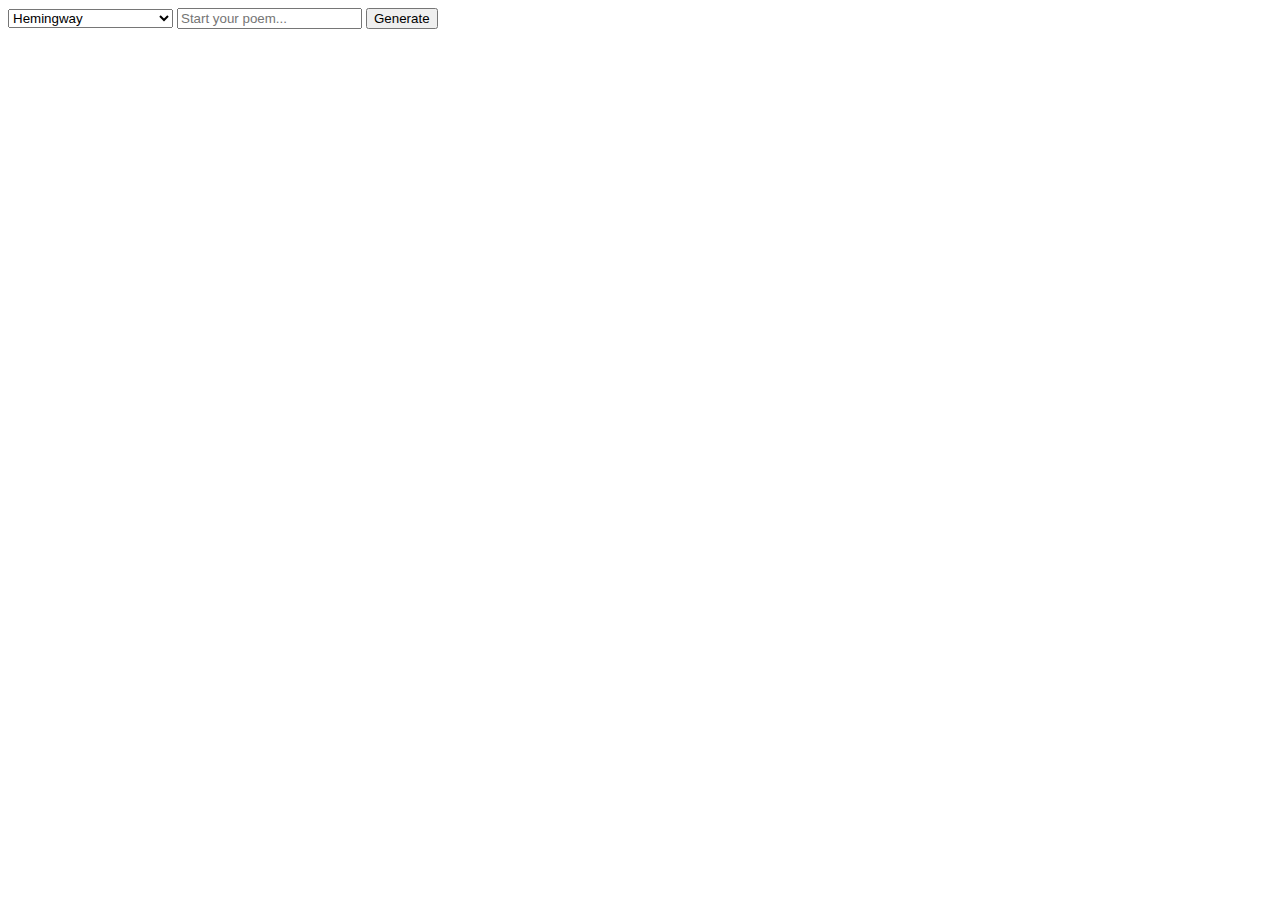
==== templates/index.html @ c3fa276a "there is no art in a fart. still a fart may not be artless" ====
<!DOCTYPE html>
<html lang="en">
<head>
    <meta charset="UTF-8">
    <meta name="viewport" content="width=device-width, initial-scale=1.0">
    <title>Quill - Poetry Generator</title>
    <link rel="stylesheet" href="{{ url_for('static', filename='css/styles.css') }}">
</head>
<body>
    <div class="chat-container">
        <div class="chat-box">
            <div id="messages"></div>
        </div>
        <div class="input-box">
            <select id="poet">
                <option value="Hemingway">Hemingway</option>
                <option value="Angelou" disabled>Angelou (Coming Soon)</option>
                <option value="Frost" disabled>Frost (Coming Soon)</option>
            </select>
            <input type="text" id="start_text" placeholder="Start your poem..." />
            <button onclick="generatePoem()">Generate</button>
        </div>
    </div>

    <script>
        function generatePoem() {
            const startText = document.getElementById('start_text').value;
            const poet = document.getElementById('poet').value;

            fetch('/generate', {
                method: 'POST',
                headers: {
                    'Content-Type': 'application/x-www-form-urlencoded',
                },
                body: `start_text=${startText}&poet=${poet}`
            })
            .then(response => response.json())
            .then(data => {
                const messages = document.getElementById('messages');
                const message = document.createElement('div');
                message.classList.add('message');
                message.textContent = data.poem;
                messages.appendChild(message);
            });
        }
    </script>
</body>
</html>
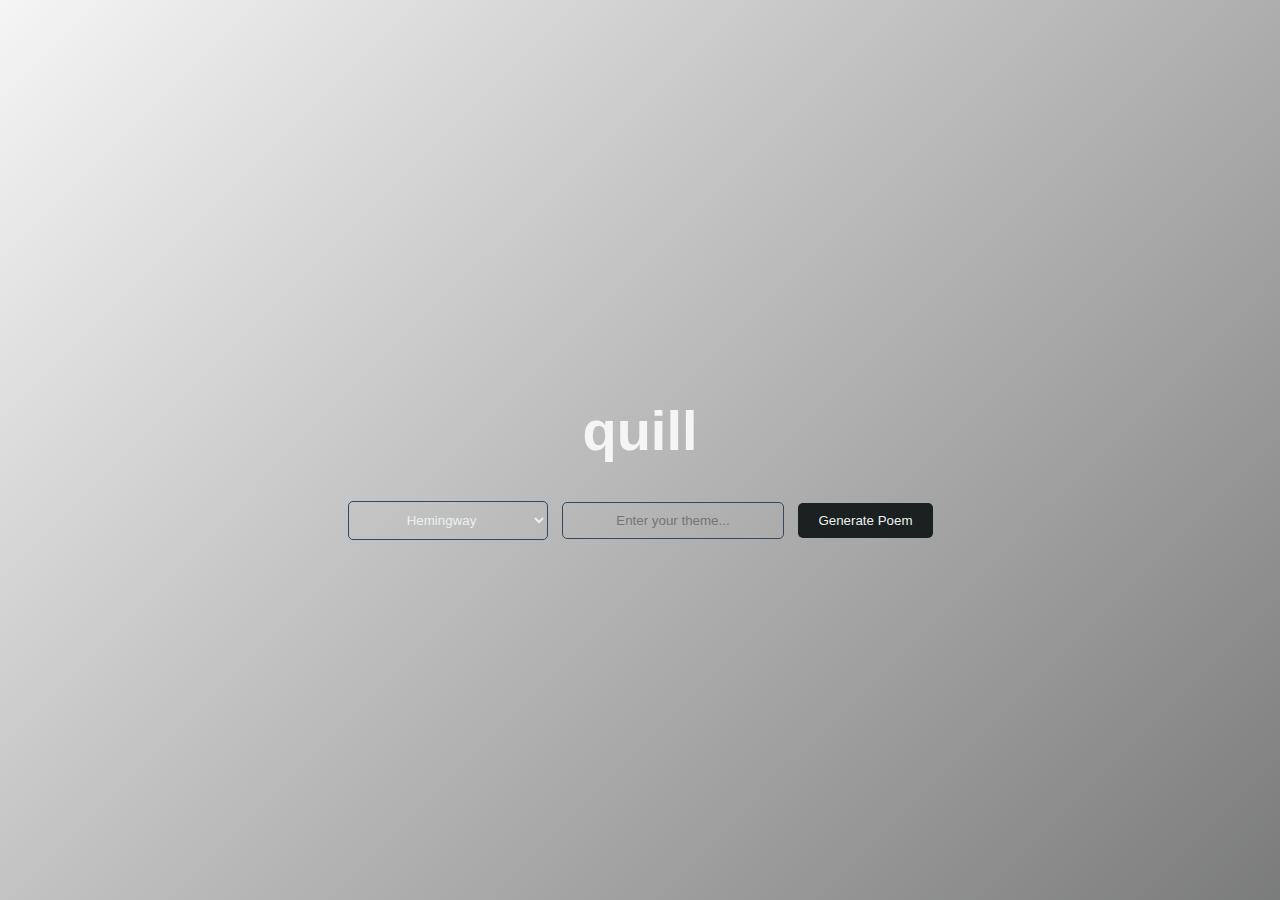
==== commit 3cfbc5d5: "Added Frost corpus, re-vamped model training, began designing landing page for app" ====
--- a/templates/index.html
+++ b/templates/index.html
@@ -4,43 +4,37 @@
     <meta charset="UTF-8">
     <meta name="viewport" content="width=device-width, initial-scale=1.0">
     <title>Quill - Poetry Generator</title>
-    <link rel="stylesheet" href="{{ url_for('static', filename='css/styles.css') }}">
+    <link rel="stylesheet" href="../static/css/styles.css">
 </head>
 <body>
-    <div class="chat-container">
-        <div class="chat-box">
-            <div id="messages"></div>
+    <div class="container">
+        <h1 class="glowing-title">quill</h1>
+        <div class="input-section">
+            <select id="poet" name="poet">
+                <option value="Hemingway">Hemingway</option>
+                <option value="Frost">Frost</option>
+            </select>
+            <input type="text" id="start_text" name="start_text" placeholder="Enter your theme...">
+            <button onclick="generatePoem()">Generate Poem</button>
         </div>
-        <div class="input-box">
-            <select id="poet">
-                <option value="Hemingway">Hemingway</option>
-                <option value="Angelou" disabled>Angelou (Coming Soon)</option>
-                <option value="Frost" disabled>Frost (Coming Soon)</option>
-            </select>
-            <input type="text" id="start_text" placeholder="Start your poem..." />
-            <button onclick="generatePoem()">Generate</button>
-        </div>
+        <div id="poem-output"></div>
     </div>
 
     <script>
         function generatePoem() {
-            const startText = document.getElementById('start_text').value;
+            const theme = document.getElementById('start_text').value;
             const poet = document.getElementById('poet').value;
-
+    
             fetch('/generate', {
                 method: 'POST',
                 headers: {
                     'Content-Type': 'application/x-www-form-urlencoded',
                 },
-                body: `start_text=${startText}&poet=${poet}`
+                body: `start_text=${theme}&poet=${poet}`
             })
             .then(response => response.json())
             .then(data => {
-                const messages = document.getElementById('messages');
-                const message = document.createElement('div');
-                message.classList.add('message');
-                message.textContent = data.poem;
-                messages.appendChild(message);
+                document.getElementById('poem-output').innerHTML = `<pre>${data.poem}</pre>`;
             });
         }
     </script>
--- a/static/css/styles.css
+++ b/static/css/styles.css
@@ -0,0 +1,96 @@
+body {
+    font-family: Helvetica, Arial, sans-serif;
+    margin: 0;
+    padding: 0;
+    display: flex;
+    justify-content: center;
+    align-items: center;
+    height: 100vh;
+    background: linear-gradient(-45deg, #0f1626, #010203, #f5f5f5);
+    background-size: 400% 400%;
+    animation: gradientBG 15s ease infinite;
+    color: #ecf0f1; /* Light grey for contrast */
+}
+
+@keyframes gradientBG {
+    0% {
+        background-position: 0% 50%;
+    }
+    50% {
+        background-position: 100% 50%;
+    }
+    100% {
+        background-position: 0% 50%;
+    }
+}
+
+.glowing-title {
+    font-size: 3.5em;
+    text-align: center;
+    color: #f5f5f5;
+    text-transform: lowercase;
+    animation: glow 2s ease-in-out infinite alternate, colorChange 8s ease-in-out infinite;
+}
+
+@keyframes glow {
+    0% {
+        text-shadow: 0 0 10px #f5f5f5, 0 0 20px #f5f5f5, 0 0 30px #f5f5f5, 0 0 40px #f5f5f5;
+    }
+    100% {
+        text-shadow: 0 0 20px #ffffff, 0 0 30px #ffffff, 0 0 40px #ffffff, 0 0 50px #ffffff;
+    }
+}
+
+@keyframes colorChange {
+    0% {
+        color: #f5f5f5;
+    }
+    50% {
+        color: #ecf0f1;
+    }
+    100% {
+        color: #ffffff;
+    }
+}
+
+.container {
+    text-align: center;
+}
+
+.input-section {
+    margin-top: 20px;
+}
+
+input[type="text"], select {
+    padding: 10px;
+    margin-right: 10px;
+    border: 1px solid #34495e;
+    border-radius: 5px;
+    background-color: transparent; /* Make background transparent */
+    color: #ecf0f1;
+    width: 200px;
+    text-align: center;
+}
+
+button {
+    padding: 10px 20px;
+    border: none;
+    border-radius: 5px;
+    background-color: #1a2120;
+    color: #ecf0f1;
+    cursor: pointer;
+    transition: background-color 0.3s ease;
+}
+
+button:hover {
+    background-color: #34495e;
+}
+
+#poem-output {
+    margin-top: 30px;
+    white-space: pre-wrap;
+    color: #ecf0f1; /* Light grey for contrast */
+    max-width: 600px;
+    margin: 0 auto;
+    word-wrap: break-word;
+}
